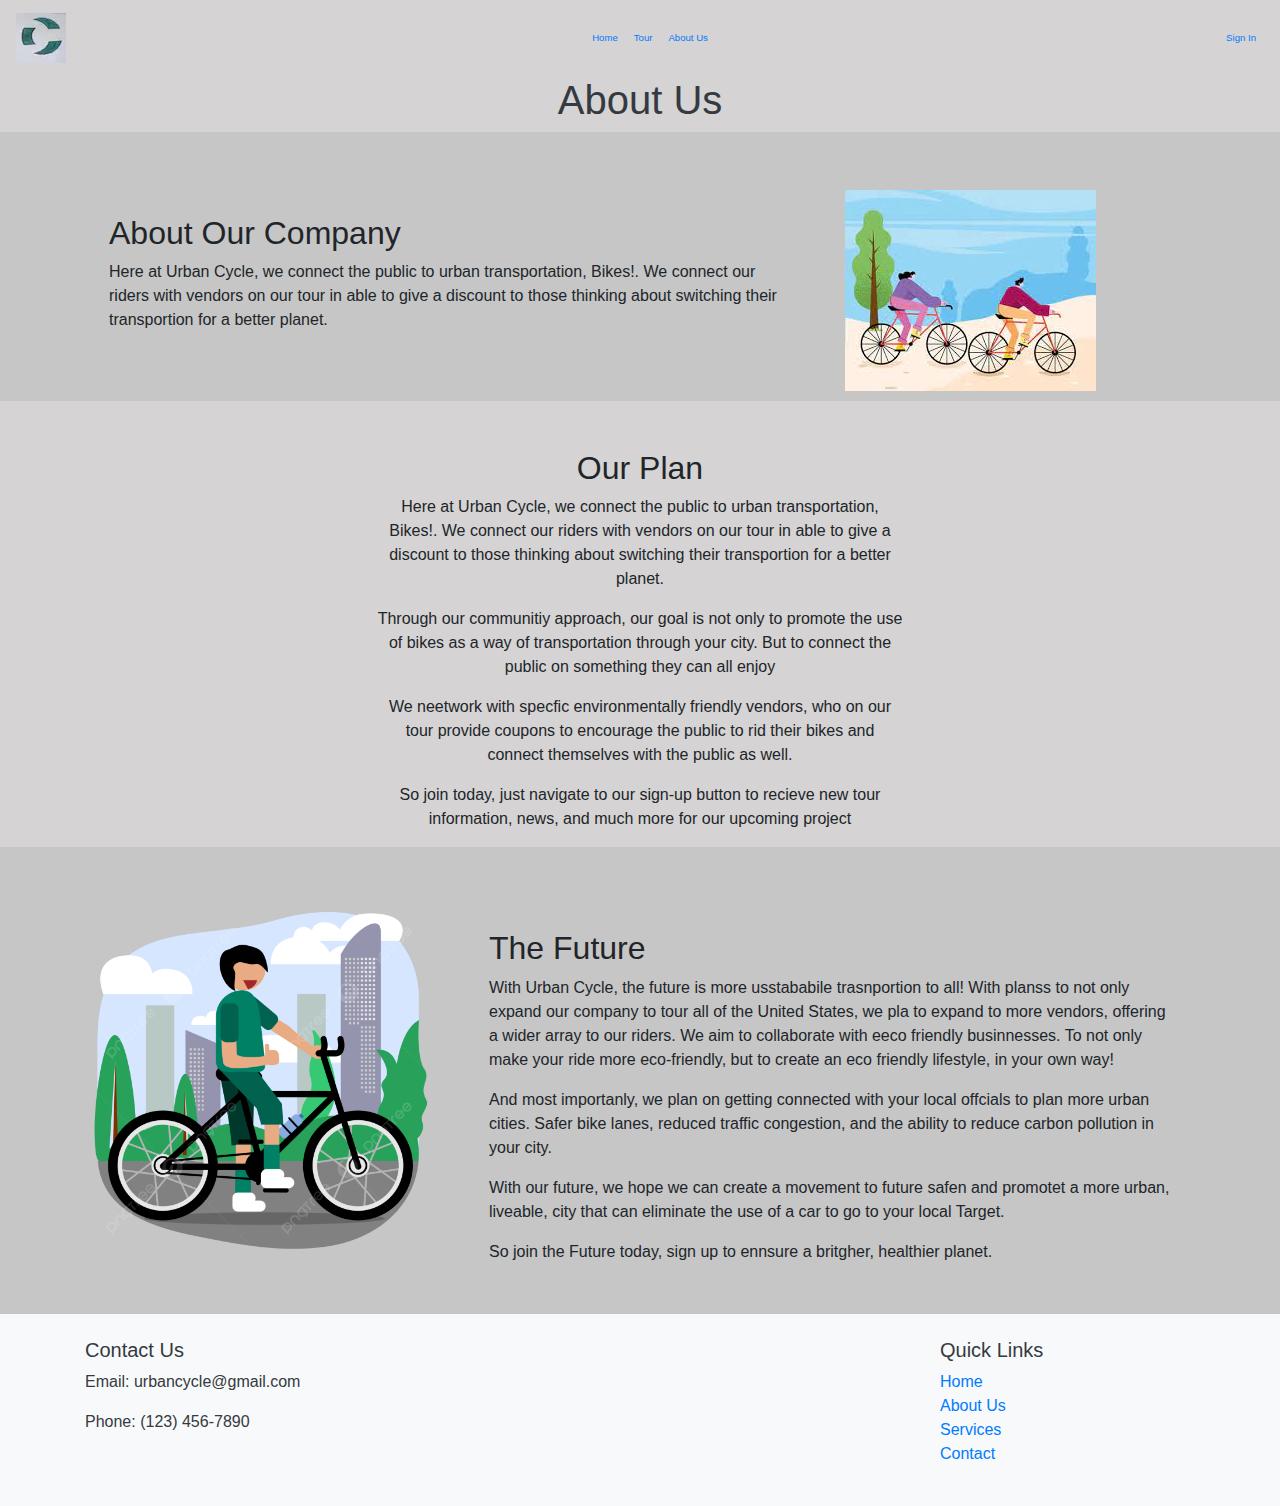
==== aboutus.html @ 6e550723 "sprint 2 still gonna add some css and others" ====
<!DOCTYPE html>
<html lang="en">
<head>
  <meta charset="UTF-8">
  <meta name="viewport" content="width=device-width, initial-scale=1.0">
  <meta http-equiv="X-UA-Compatible" content="ie=edge">
  <title>Urban Cycle</title>
  <link rel="stylesheet" href="https://stackpath.bootstrapcdn.com/bootstrap/4.3.1/css/bootstrap.min.css">
 <!-- BOOTSTRAP THEME -->
 <link rel="stylesheet" href="https://bootswatch.com/4/lux/bootstrap.min.css">
 <!-- CUSTOM STYLES -->
 <link rel="stylesheet" href="styles.css">
 <style>
    
 </style>

</head>



<body style="background-color: rgb(213, 211, 211);">

  <!-- NAVBAR -->
  <nav class="navbar navbar-expand-sm " style="font-size: 8px;">
    <!--logo image to the left-->
    <a class="navbar-brand" href="#">
        <img src="images/finallogo.png" >
      </a>
  <!--toggle Button for mobile-->
    <button class="navbar-toggler" type="button" data-bs-toggle="collapse" 
    data-bs-target="#main-nav" aria-controls="main-nav" aria-expanded="false"
    aria-label = "Toggle navigation">
      <span class="navbar-toggler-icon"></span>
    </button>
    
    <div class="collapse navbar-collapse" id="navbarNav">
        <ul class="navbar-nav mx-auto" style="font-size: larger;">
          <li class="nav-item active">
            <a class="nav-link" href="index.html">Home</a>
          </li>
          <li class="nav-item">
            <a class="nav-link" href="#">Tour</a>
          </li>
          <li class="nav-item">
            <a class="nav-link" href="#">About Us</a>
          </li>
        </ul>
    
        <ul class="navbar-nav" style="font-size: larger;">
          <li class="nav-item">
            <a class="nav-link sign-in-link" href="signin.html">Sign In</a>
          </li>
        </ul>
      </div>
    </nav>

 
 <div class="text-center">
    <h1> <span class="text-dark"> About Us</span></h1>
</div>

 <section id="aboutUs">
    
    <div class="container mt-5">
        
        <div class="row">
          <!-- Section with an image -->
          
          <div class="col-md-8 rounded">
            <div class="p-4">
              <h2>About Our Company</h2>
              <p>Here at Urban Cycle, we connect the public to urban transportation, Bikes!. We connect our riders with vendors on our tour in able to give a discount to those thinking about switching their transportion for a better planet.</p>
            </div>
          </div>
          <div class="col-md-4" >
            <img src="images/image3.png"  class="img-fluid mx-auto">
          </div>
      
          <!-- Section with text -->
          
        </div>
      </div>

</section>
<section id = "plan" class="text-center">
    <div class="container mt-5">
        <div class="col-lg-6 rounded mx-auto">
          <h2 class="text-center">Our Plan</h2>
          <p>Here at Urban Cycle, we connect the public to urban transportation, Bikes!. We connect our riders with vendors on our tour in able to give a discount to those thinking about switching their transportion for a better planet.</p>
          <p>Through our communitiy approach, our goal is not only to promote the use of bikes as a way of transportation through your city. But to connect the public on something they can all enjoy</p>
          <p>We neetwork with specfic environmentally friendly vendors, who on our tour provide coupons to encourage the public to rid their bikes and connect themselves with the public as well.</p>
         <p> So join today, just navigate to our sign-up button to recieve new tour information, news, and much more for our upcoming project</p>
        </div>

      </div>
</section>

<section id="aboutUs">
    <div class="container mt-5">
        
        <div class="row">
          <!-- Section with an image -->
          
          <div class="col-md-4 mx-auto text-center" >
            <img src="images/image5.png"  class="img-fluid">
          </div>
      
          <!-- Section with text -->
          <div class="col-md-8 rounded">
            <div class="p-4">
              <h2>The Future</h2>
              <p>With Urban Cycle, the future is more usstababile trasnportion to all! With planss to not only expand our company to tour all of the United States, we pla to expand to more vendors, offering a wider array to our riders. We aim to collaborate with eeco friendly businnesses. To not only make your ride more eco-friendly, but to create an eco friendly lifestyle, in your own way! </p>
              <p>And most importanly, we plan on getting connected with your local offcials to plan more urban cities. Safer bike lanes, reduced traffic congestion, and the ability to reduce carbon pollution in your city.  </p>
              <p>With our future, we hope we can create a movement to future safen and promotet a more urban, liveable, city that can eliminate the use of a car to go to your local Target.</p>
              <p>So join the Future today, sign up to ennsure a britgher, healthier planet.  </p>
            </div>


          </div>
        </div>
      </div>
</section>
 
 
  
    


  
<script src="https://code.jquery.com/jquery-3.5.1.slim.min.js"></script>
<script src="https://cdn.jsdelivr.net/npm/bootstrap@4.5.2/dist/js/bootstrap.bundle.min.js"></script>

<script src="https://cdn.jsdelivr.net/npm/bootstrap@5.3.0/dist/js/bootstrap.min.js"></script>

</body>
<footer class="bg-light text-dark py-4">
    <div class="container">
        <div class="row">
            <div class="col-md-6">
                <h5>Contact Us</h5>
                <p>Email: urbancycle@gmail.com</p>
                <p>Phone: (123) 456-7890</p>
            </div>
            <div class="col-md-3 offset-md-3">
                <h5>Quick Links</h5>
                <ul class="list-unstyled">
                    <li><a href="#">Home</a></li>
                    <li><a href="#">About Us</a></li>
                    <li><a href="#">Services</a></li>
                    <li><a href="#">Contact</a></li>
                </ul>
            </div>
    
  
</html>
---- styles.css ----
.sign-in-link:hover {
    color: blue ; 
  }
.form-signin{ 
  width: 100%;
  max-width: 330px;
  padding: 15px;
  margin: 0 auto;
}
.radio-decision {
    text-align: center; 
}
.inputs{
 padding: 2%;
}

#sign-up-form{
    padding-top: 20%;
}
#button-sign-up-form{
    padding: 2%;
    
}
#aboutUs{
    
        padding: 10px;
       
        background-color:rgb(198, 198, 198);
    
}
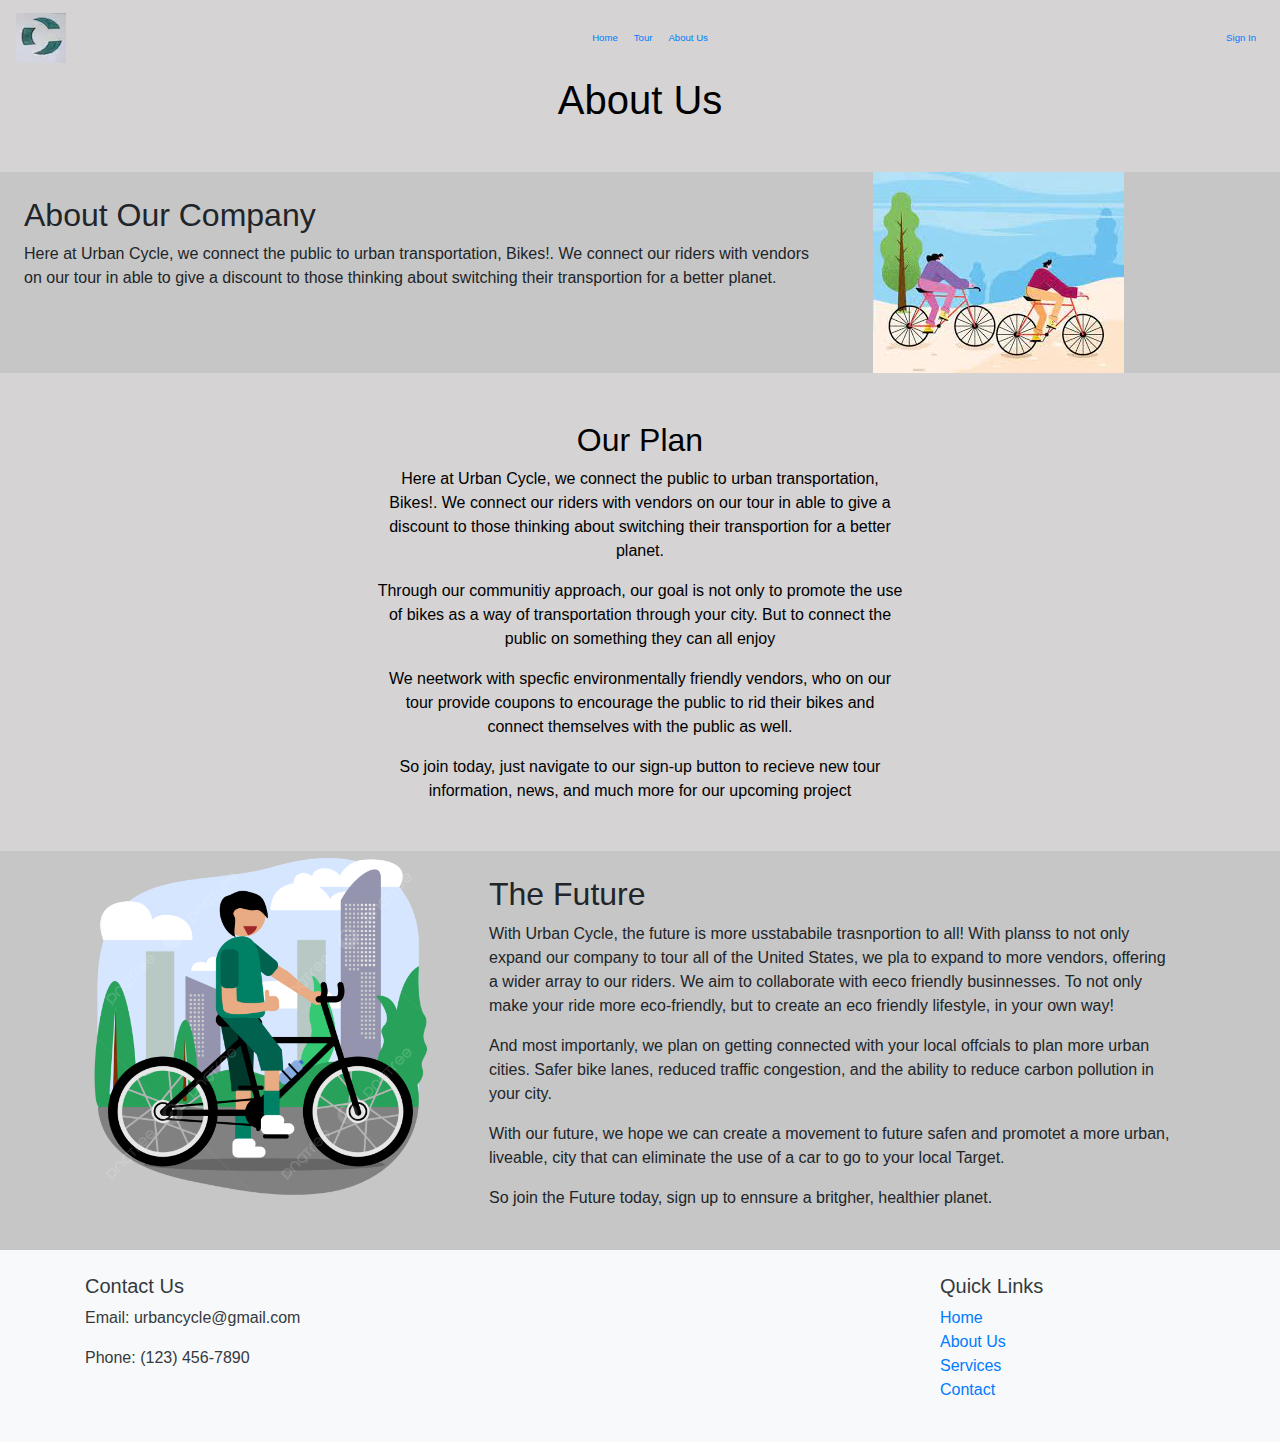
==== commit 60a378bc: "final push" ====
--- a/aboutus.html
+++ b/aboutus.html
@@ -21,7 +21,7 @@
 <body style="background-color: rgb(213, 211, 211);">
 
   <!-- NAVBAR -->
-  <nav class="navbar navbar-expand-sm " style="font-size: 8px;">
+  <nav class="navbar navbar-expand-sm " style="font-size: 8px; background-color:rgb(213, 211, 211); ">
     <!--logo image to the left-->
     <a class="navbar-brand" href="#">
         <img src="images/finallogo.png" >
@@ -35,14 +35,14 @@
     
     <div class="collapse navbar-collapse" id="navbarNav">
         <ul class="navbar-nav mx-auto" style="font-size: larger;">
-          <li class="nav-item active">
+          <li class="nav-item">
             <a class="nav-link" href="index.html">Home</a>
           </li>
           <li class="nav-item">
-            <a class="nav-link" href="#">Tour</a>
+            <a class="nav-link" href="tour.html">Tour</a>
           </li>
-          <li class="nav-item">
-            <a class="nav-link" href="#">About Us</a>
+          <li class="nav-item active">
+            <a class="nav-link" href="aboutus.html">About Us</a>
           </li>
         </ul>
     
@@ -55,19 +55,19 @@
     </nav>
 
  
- <div class="text-center">
-    <h1> <span class="text-dark"> About Us</span></h1>
-</div>
+  <div class="text-center align-items-center">
+      <h1><span class = "text-center" style="color: black;">About Us</span></h1>
+  </div>
 
- <section id="aboutUs">
+ <section id="aboutUs" >
     
-    <div class="container mt-5">
+    <div class=" mt-5">
         
         <div class="row">
           <!-- Section with an image -->
           
-          <div class="col-md-8 rounded">
-            <div class="p-4">
+          <div class="col-md-8 rounded" >
+            <div class="p-4" >
               <h2>About Our Company</h2>
               <p>Here at Urban Cycle, we connect the public to urban transportation, Bikes!. We connect our riders with vendors on our tour in able to give a discount to those thinking about switching their transportion for a better planet.</p>
             </div>
@@ -82,7 +82,7 @@
       </div>
 
 </section>
-<section id = "plan" class="text-center">
+<section id = "plan" class="text-center" style="color: black;">
     <div class="container mt-5">
         <div class="col-lg-6 rounded mx-auto">
           <h2 class="text-center">Our Plan</h2>
@@ -119,6 +119,7 @@
           </div>
         </div>
       </div>
+    </div>
 </section>
  
  
@@ -150,6 +151,7 @@
                     <li><a href="#">Contact</a></li>
                 </ul>
             </div>
-    
-  
+            </div>
+          </footer>
+            
 </html>--- a/styles.css
+++ b/styles.css
@@ -8,25 +8,33 @@
   margin: 0 auto;
 }
 .radio-decision {
-    text-align: center; 
+  text-align: center; 
 }
 .inputs{
  padding: 2%;
 }
 
 #sign-up-form{
-    padding-top: 20%;
+  padding-top: 20%;
 }
 #button-sign-up-form{
-    padding: 2%;
+  padding: 2%;
     
 }
-#aboutUs{
+#aboutUs{  
+        
+  background-color:rgb(198, 198, 198);
     
-        padding: 10px;
-       
-        background-color:rgb(198, 198, 198);
-    
+}
+.bike-logo img{
+  height: 173px;
+  width: 291px;
+  object-fit: cover;
+}
+.lectric img{
+  width: auto;
 }
 
 
+
+
